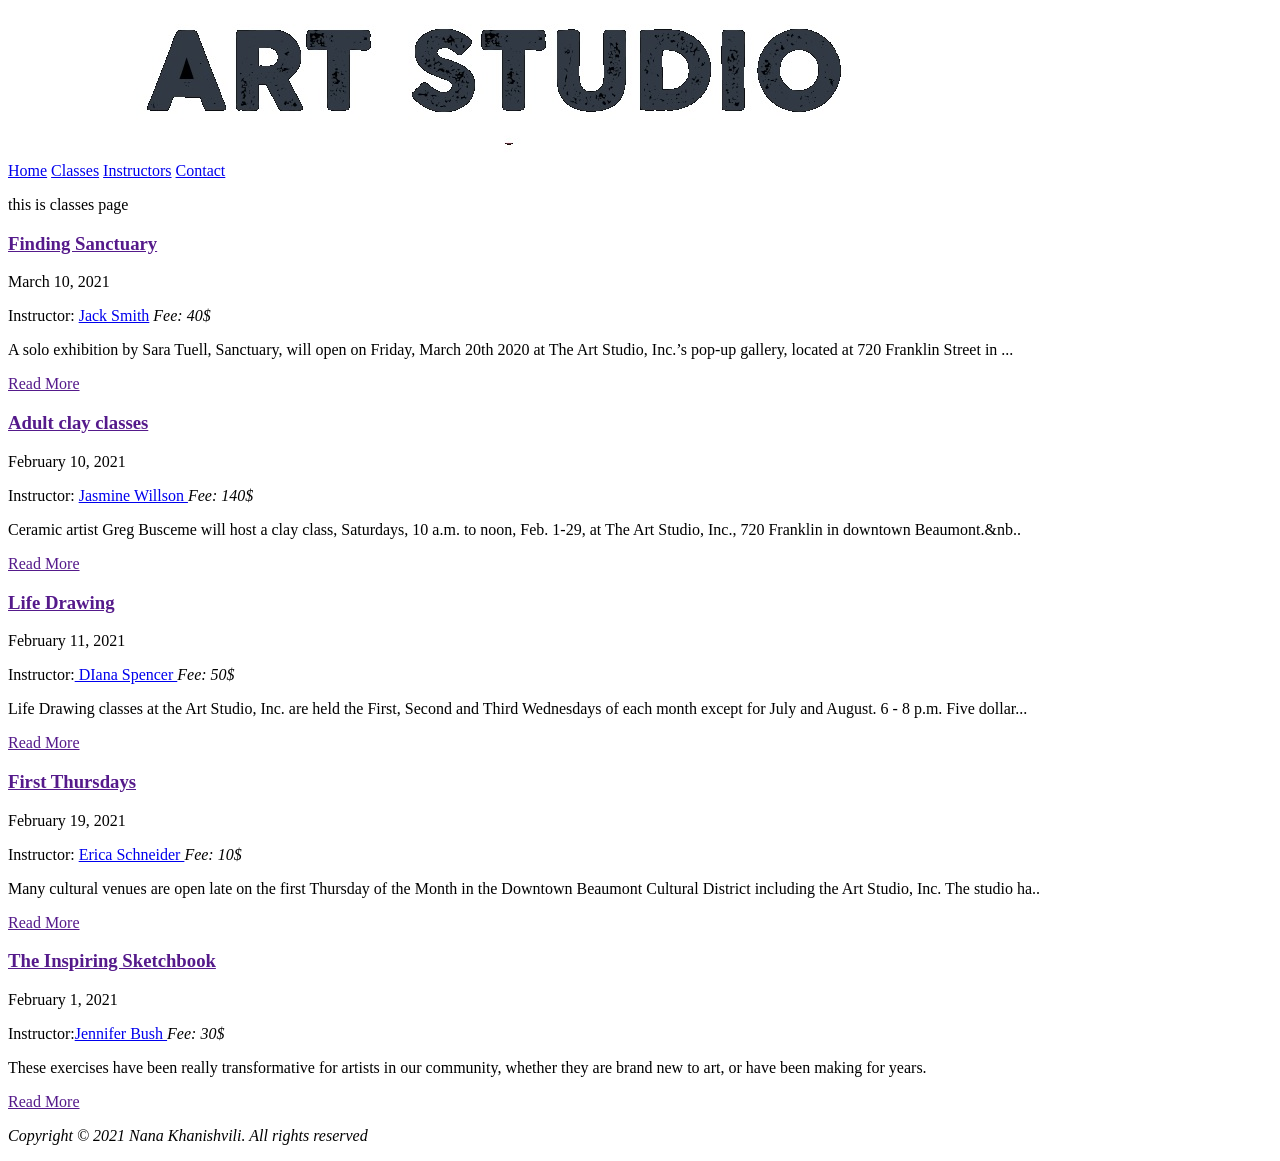
==== Lab2/classes.html @ 9fdebdd4 "adding Lab2" ====
<!DOCTYPE html>
<html>

<head>
  <title>Classes</title>
</head>

<body>


  <header><img src="logo.jpg"></header>
  <nav>
    <a href="index.html">Home</a>
    <a href="classes.html">Classes</a>
    <a href="instructors.html">Instructors</a>
    <a href="contact.html">Contact</a>
  </nav>
  <main>
    <p>this is classes page</p>
    <div class="class_listings">
      <div>
        <h3>
          <a href="" title="Finding Sanctuary">Finding Sanctuary</a>
        </h3>
        <span>March 10, 2021</span>
        <p>Instructor: <a href="instructors.html#jack"> Jack Smith</a> <i> Fee: 40$</i></p>

        <p>
          A solo exhibition by Sara Tuell, Sanctuary, will open on Friday, March 20th 2020 at The Art Studio, Inc.’s
          pop-up gallery, located at 720 Franklin Street in ...</p>
        <a href="">Read More</a>
      </div>

      <div> 
        <h3>
          <a href="" title="Finding Sanctuary"> Adult clay classes</a>
        </h3>
        <span>February  10, 2021</span>
        <p>Instructor: <a href="instructors.html#Jasmine">Jasmine Willson </a><i> Fee: 140$</i></p>

        <p>
          Ceramic artist Greg Busceme will host a clay class, Saturdays, 10 a.m. to noon, Feb. 1-29, at The Art Studio, Inc., 720 Franklin in downtown Beaumont.&nb..</p>
        <a href="">Read More</a>
      </div>

      <div> 
        <h3>
          <a href="" title="Finding Sanctuary"> Life Drawing</a>
        </h3>
        <span>February  11, 2021</span>
        <p>Instructor:<a  href="instructors.html#DIana">  DIana Spencer </a><i> Fee: 50$</i></p>

        <p>
          Life Drawing classes at the Art Studio, Inc. are held the First, Second and Third Wednesdays of each month except for July and August. 6 - 8 p.m. Five dollar...
         </p>
          <a href="">Read More</a>
      </div>

      <div> 
        <h3>
          <a href="" title="Finding Sanctuary"> First Thursdays</a>
        </h3>
        <span>February  19, 2021</span>
        <p>Instructor: <a href="instructors.html#erica">Erica Schneider </a> <i> Fee: 10$</i></p>

        <p>
          Many cultural venues are open late on the first Thursday of the Month in the Downtown Beaumont Cultural District including the Art Studio, Inc. The studio ha..   </p>
          <a href="">Read More</a>
      </div>
      <div> 
        <h3>
          <a href="" title="Finding Sanctuary"> The Inspiring Sketchbook          </a>
        </h3>
        <span>February  1, 2021</span>
        <p>Instructor:<a href ="instructors.html#jennifer">Jennifer Bush </a> <i> Fee: 30$</i></p>

        <p>
          These exercises have been really transformative for artists in our community, whether they are brand new to art, or have been making for years.
         </p> <a href="">Read More</a>
      </div>
    </div>
  </main>
  <footer>
    <p><i>Copyright &copy; 2021 Nana Khanishvili. All rights reserved</i></p>
  </footer>


</body>

</html>
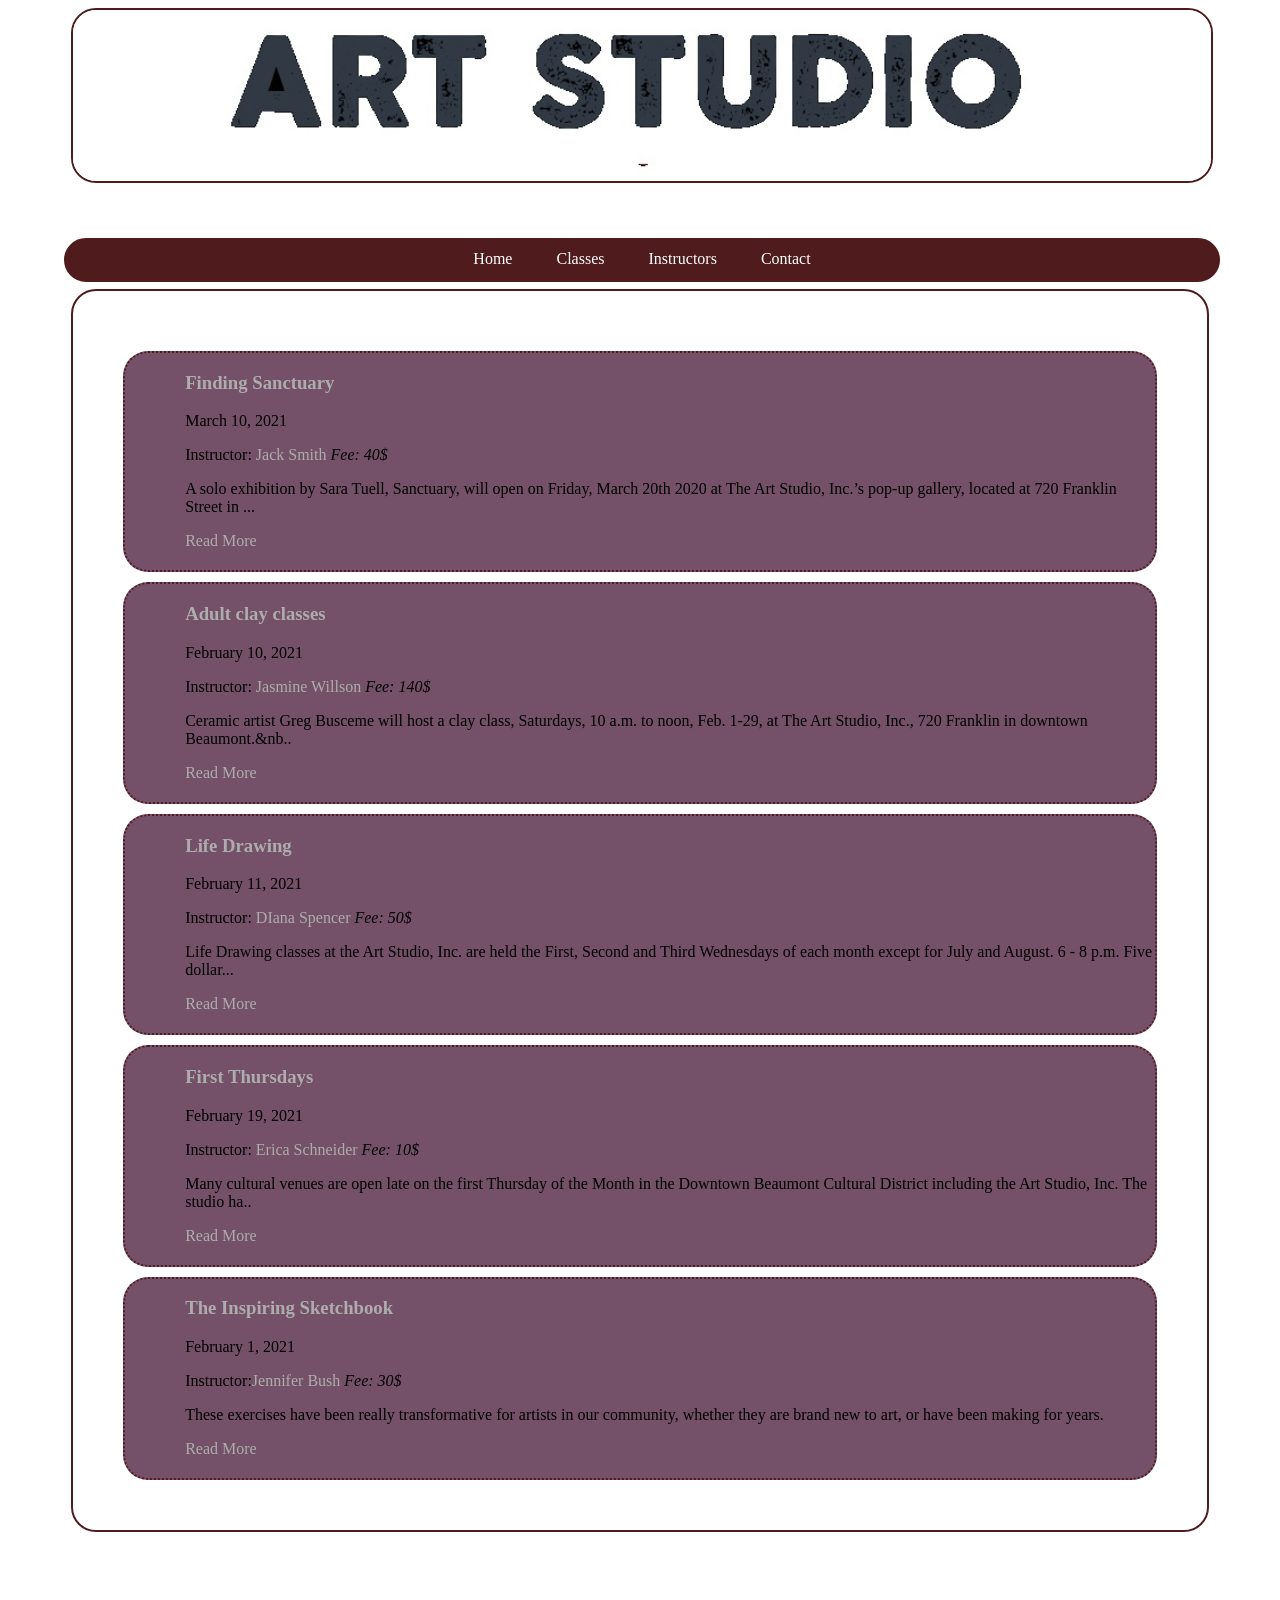
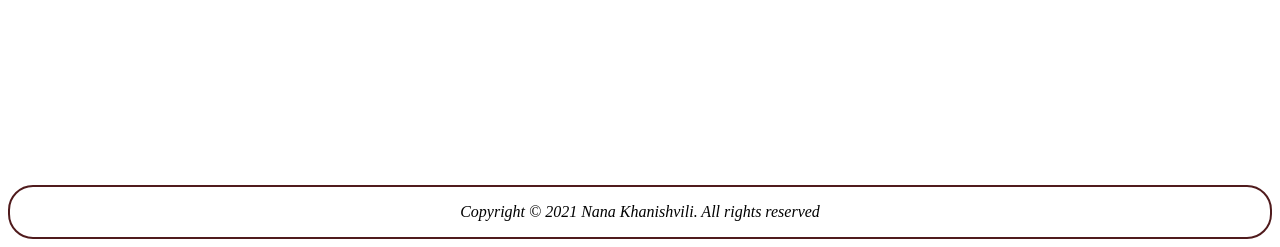
==== commit c99821b7: "Lab 02" ====
--- a/Lab2/classes.html
+++ b/Lab2/classes.html
@@ -4,21 +4,24 @@
 <head>
   <title>Classes</title>
 </head>
-
+<link rel="stylesheet" href="../Lab2/Style/style.css">
 <body>
 
 
-  <header><img src="logo.jpg"></header>
-  <nav>
-    <a href="index.html">Home</a>
-    <a href="classes.html">Classes</a>
-    <a href="instructors.html">Instructors</a>
-    <a href="contact.html">Contact</a>
+  <header id="header"><img src="logo.jpg"></header>
+  <nav id="nav">
+    <ul>
+
+     <li><a href="index.html">Home</a></li>
+    <li><a href="classes.html">Classes</a></li>
+    <li><a href="instructors.html">Instructors</a></li>
+    <li><a href="contact.html">Contact</a></li>
+    </ul>
   </nav>
-  <main>
-    <p>this is classes page</p>
-    <div class="class_listings">
-      <div>
+  <main class="main">
+   
+    <div class="listing_container">
+      <div class="listing">
         <h3>
           <a href="" title="Finding Sanctuary">Finding Sanctuary</a>
         </h3>
@@ -31,7 +34,7 @@
         <a href="">Read More</a>
       </div>
 
-      <div> 
+      <div class="listing">
         <h3>
           <a href="" title="Finding Sanctuary"> Adult clay classes</a>
         </h3>
@@ -43,7 +46,7 @@
         <a href="">Read More</a>
       </div>
 
-      <div> 
+      <div class="listing">
         <h3>
           <a href="" title="Finding Sanctuary"> Life Drawing</a>
         </h3>
@@ -56,7 +59,7 @@
           <a href="">Read More</a>
       </div>
 
-      <div> 
+      <div class="listing">
         <h3>
           <a href="" title="Finding Sanctuary"> First Thursdays</a>
         </h3>
@@ -67,7 +70,7 @@
           Many cultural venues are open late on the first Thursday of the Month in the Downtown Beaumont Cultural District including the Art Studio, Inc. The studio ha..   </p>
           <a href="">Read More</a>
       </div>
-      <div> 
+      <div class="listing">
         <h3>
           <a href="" title="Finding Sanctuary"> The Inspiring Sketchbook          </a>
         </h3>
@@ -80,8 +83,9 @@
       </div>
     </div>
   </main>
-  <footer>
-    <p><i>Copyright &copy; 2021 Nana Khanishvili. All rights reserved</i></p>
+  <footer id="footer">
+    <p>Copyright &copy; 2021 Nana Khanishvili. All rights reserved</p>
+
   </footer>
 
 
--- a/Lab2/Style/style.css
+++ b/Lab2/Style/style.css
@@ -0,0 +1,151 @@
+
+#header{
+    margin-right: 5%;
+    margin-left: 5%;
+   
+
+}
+#header img{
+    width: 100%; 
+    border-radius: 25px;
+    border: 2px solid #501B1D;
+}
+
+#nav {
+    position: absolute;
+    left: 0px;
+    height: 40px;
+    background-color: #501B1D;
+    color: #ADADAD;
+    width: 90%;
+    margin-top: 4%;
+    margin-right: 5%;
+    margin-left: 5%;
+    border-radius: 25px;
+    border: 2px solid #501B1D;
+}
+#nav ul {
+    margin: 0;
+    padding: 0;
+    list-style: none;
+    text-align: center;
+
+}
+#nav ul li {
+    margin: 0;
+    padding: 0;
+    display: inline-block;
+}
+#nav ul li a {
+    text-decoration: none;
+    padding: 10px 20px;
+    display: block;
+    color: #FFF;
+    text-align: center;
+}
+  
+  .main{
+      margin: 2% 5% 2% 5%;
+  }
+  .container {
+
+    display: grid;
+    grid-template-columns: 3fr 1fr ;
+    column-gap: 10px;
+    margin-top: 9%;
+    height: 40%;
+
+  }
+  .article{
+      text-align: justify;
+      border-radius: 25px;
+      border: 2px dotted #501B1D;
+      padding-left: 2px;
+      padding-right: 5px;
+  }
+  
+  .goals {
+      text-align: justify;
+      border-radius: 25px;
+      border: 2px dotted #501B1D;
+      padding-right: 5px;
+     
+  }
+  .goals_title{
+     margin-left: 50%;
+    
+  }
+  #footer{
+
+     
+    margin-top: 20%;
+      border-radius: 25px;
+      border: 2px solid #501B1D;
+     
+  }
+
+#footer p {
+    text-align: center;
+    font-style: italic;
+
+}
+
+.listing_container{
+   
+    border-radius: 25px;
+    border: 2px solid #501B1D;
+    margin-top: 9%;
+    padding: 50px 50px 50px 50px;
+}
+.listing{     
+    background: #745069;
+    
+    border-radius: 25px;
+    border: 2px dotted #501B1D;    
+    margin-top: 10px;
+    padding-left: 60px;
+    padding-bottom: 20px;;
+}
+ a {
+    text-decoration: none;
+        text-align: center;
+        color: saddlebrown;
+        color: #ADADAD;
+}
+a:hover{
+    color: snow;
+    text-decoration: none;
+} 
+
+.instructor_container{
+    border-radius: 25px;
+    border: 2px solid #501B1D;
+    margin-top: 9%;
+    padding: 50px 50px 50px 50px;
+    
+}
+.instructor{
+    display: grid;
+    grid-template-columns: 2fr 2fr ;
+    border-radius: 25px;
+    border: 2px dotted #501B1D;    
+    margin-top: 10px;
+    padding-left: 60px;
+    padding-bottom: 20px;;
+}
+.instructor_left img {
+    padding: 10px 10px 10px 10px;
+}
+
+.contact_form{
+        
+    border-radius: 25px;
+    border: 2px dotted #501B1D;   
+    margin-left: 30%;
+    padding-left: 20%;
+    padding-bottom: 10px;
+  
+     
+  
+  
+}
